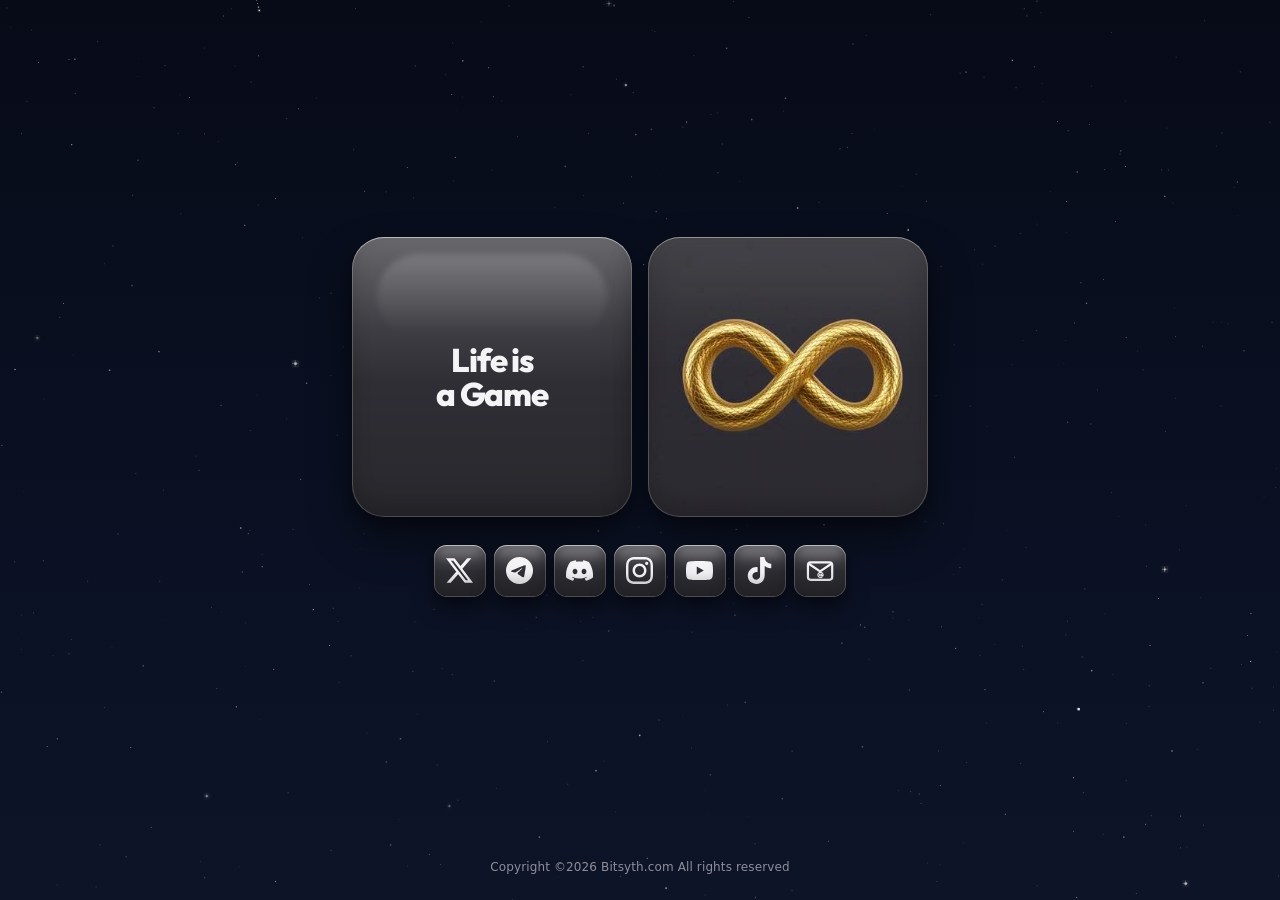
==== download/index.html @ 77fd7bec "Add self-contained download/index.html with embedded video. Single-file site so it can be saved and " ====
<!DOCTYPE html>
<html lang="en">
  <head>
    <meta charset="utf-8" />
    <meta name="viewport" content="width=device-width, initial-scale=1" />
    <title>Bitsyth</title>
    <link rel="icon" type="image/png" sizes="32x32" href="[data-uri]" />
    <link rel="icon" href="favicon.ico" sizes="any" />
    <link rel="apple-touch-icon" href="apple-touch-icon.png" />
    <meta name="description" content="Bitsyth — Life is a Game and Eternal Rhythm." />
    <meta name="theme-color" content="#08081a" />
    <link rel="preconnect" href="https://fonts.googleapis.com" />
    <link rel="preconnect" href="https://fonts.gstatic.com" crossorigin />
    <link
      href="https://fonts.googleapis.com/css2?family=Outfit:wght@800&display=swap"
      rel="stylesheet"
    />
    <style>
      :root {
        --bg: #070b18;
        --bg-glow: #10142c;
        --fg: #f4f4f7;
        --muted: #8e8e98;
        --glass: #2f2e34;
        --ring: #d0d0d8;
        --font-sans: -apple-system, BlinkMacSystemFont, "SF Pro Display",
          "SF Pro Text", "Segoe UI", system-ui, sans-serif;
        --font-logo: "Outfit", var(--font-sans);
        --radius-tile: clamp(1.35rem, 4vw, 2rem);
        --size-tile: clamp(9.75rem, 38vw, 17.5rem);
        --space-tile-gap: clamp(0.75rem, 2.5vw, 1rem);
        --text-logo: clamp(1.2rem, 4.4vw, 2.05rem);
        --size-social: clamp(2.75rem, 8.4vw, 3.25rem);
        --radius-social: clamp(0.62rem, 1.9vw, 0.78rem);
        --space-social-gap: 0.5rem;
        --space-stack: clamp(1.25rem, 3.2vw, 1.75rem);
        --ease-out: cubic-bezier(0.23, 1, 0.32, 1);
        --motion-fast: 250ms;
        --motion-quick: 150ms;
      }

      * {
        box-sizing: border-box;
      }

      html {
        -webkit-font-smoothing: antialiased;
        -moz-osx-font-smoothing: grayscale;
        color-scheme: dark;
      }

      html,
      body {
        margin: 0;
        min-height: 100%;
        background: var(--bg);
        color: var(--fg);
        font-family: var(--font-sans);
      }

      .sky {
        position: fixed;
        inset: 0;
        z-index: 0;
        width: 100%;
        height: 100%;
        pointer-events: none;
        image-rendering: auto;
      }

      .stage {
        position: relative;
        z-index: 1;
        min-height: 100svh;
        display: flex;
        flex-direction: column;
        background: transparent;
      }

      main {
        flex: 1;
        display: flex;
        align-items: center;
        justify-content: center;
        padding: 0 1rem;
      }

      .cluster {
        display: flex;
        flex-direction: column;
        align-items: center;
        gap: var(--space-stack);
      }

      .sr-only {
        position: absolute;
        width: 1px;
        height: 1px;
        padding: 0;
        margin: -1px;
        overflow: hidden;
        clip: rect(0, 0, 0, 0);
        white-space: nowrap;
        border: 0;
      }

      .portal-row,
      .social-row {
        display: flex;
        align-items: center;
        justify-content: center;
      }

      .portal-row {
        gap: var(--space-tile-gap);
      }

      .social-row {
        flex-wrap: wrap;
        gap: var(--space-social-gap);
        width: 100%;
      }

      .portal-tile,
      .social-tile {
        position: relative;
        display: grid;
        place-items: center;
        overflow: hidden;
        isolation: isolate;
        background: var(--glass);
        text-decoration: none;
        color: inherit;
        box-shadow:
          0 1px 0 rgb(255 255 255 / 0.22) inset,
          0 22px 44px rgb(0 0 0 / 0.45),
          0 6px 14px rgb(0 0 0 / 0.28);
        transition:
          transform var(--motion-fast) var(--ease-out),
          box-shadow var(--motion-fast) var(--ease-out);
      }

      .portal-tile {
        width: var(--size-tile);
        aspect-ratio: 1;
        border-radius: var(--radius-tile);
      }

      .social-tile {
        width: var(--size-social);
        height: var(--size-social);
        flex: 0 0 var(--size-social);
        border-radius: var(--radius-social);
        box-shadow:
          0 1px 0 rgb(255 255 255 / 0.22) inset,
          0 12px 22px rgb(0 0 0 / 0.4),
          0 3px 8px rgb(0 0 0 / 0.25);
      }

      .portal-tile:hover {
        transform: translateY(-6px);
        box-shadow:
          0 1px 0 rgb(255 255 255 / 0.3) inset,
          0 32px 56px rgb(0 0 0 / 0.55),
          0 10px 18px rgb(0 0 0 / 0.32);
      }

      .social-tile:hover {
        transform: translateY(-3px);
        box-shadow:
          0 1px 0 rgb(255 255 255 / 0.3) inset,
          0 16px 26px rgb(0 0 0 / 0.48),
          0 6px 10px rgb(0 0 0 / 0.28);
      }

      .portal-tile:active {
        transform: translateY(-1px) scale(0.96);
        transition-duration: var(--motion-quick);
      }

      .social-tile:active {
        transform: translateY(0) scale(0.96);
        transition-duration: var(--motion-quick);
      }

      .portal-tile:focus-visible,
      .social-tile:focus-visible {
        outline: 2px solid var(--ring);
        outline-offset: 4px;
      }

      .portal-logo {
        pointer-events: none;
        user-select: none;
        -webkit-user-drag: none;
      }

      .portal-video {
        position: absolute;
        inset: 0;
        z-index: 0;
        width: 100%;
        height: 100%;
        object-fit: contain;
        background: var(--glass);
        filter: blur(0.28px) saturate(1.03);
        transform: translateZ(0);
      }

      .portal-tile:has(.portal-video) .sheen {
        opacity: 0.38;
      }

      .portal-tile:has(.portal-video) .sheen::after {
        opacity: 0.22;
      }

      .portal-mark {
        position: relative;
        z-index: 3;
        display: flex;
        height: 100%;
        flex-direction: column;
        align-items: center;
        justify-content: center;
        padding: 1.15rem 0.85rem;
        font-family: var(--font-logo);
        font-size: var(--text-logo);
        font-weight: 800;
        line-height: 1.05;
        letter-spacing: -0.035em;
        text-align: center;
        text-wrap: balance;
        color: var(--fg);
      }

      .social-tile svg {
        position: relative;
        z-index: 1;
        width: 52%;
        height: 52%;
        fill: var(--fg);
      }

      .social-tile svg.mail-mark {
        width: 58%;
        height: 58%;
        fill: none;
        stroke: var(--fg);
        stroke-width: 1.75;
        stroke-linejoin: round;
        stroke-linecap: round;
      }

      .social-tile .mail-at {
        fill: var(--fg);
        stroke: none;
        font-family: var(--font-logo);
        font-size: 7.2px;
        font-weight: 800;
        letter-spacing: -0.06em;
      }

      .sheen {
        position: absolute;
        inset: 0;
        z-index: 2;
        pointer-events: none;
        background: linear-gradient(
          180deg,
          rgb(255 255 255 / 0.28) 0%,
          rgb(255 255 255 / 0.08) 32%,
          rgb(255 255 255 / 0) 52%,
          rgb(0 0 0 / 0.14) 100%
        );
      }

      .sheen::after {
        content: "";
        position: absolute;
        top: 6%;
        left: 9%;
        right: 9%;
        height: 30%;
        border-radius: 999px;
        background: linear-gradient(
          180deg,
          rgb(255 255 255 / 0.16),
          rgb(255 255 255 / 0)
        );
        filter: blur(3px);
      }

      .rim {
        position: absolute;
        inset: 0;
        z-index: 2;
        pointer-events: none;
        border-radius: inherit;
        box-shadow:
          inset 0 0 0 1px rgb(255 255 255 / 0.2),
          inset 0 1px 0 rgb(255 255 255 / 0.28),
          inset 0 -12px 20px rgb(0 0 0 / 0.18);
      }

      .legal {
        margin: 0;
        padding: 1.5rem 1rem calc(1.5rem + env(safe-area-inset-bottom));
        text-align: center;
        font-size: 0.75rem;
        line-height: 1.5;
        letter-spacing: 0.01em;
        color: var(--muted);
      }

      .legal a {
        color: inherit;
        text-decoration: none;
      }

      .legal a:hover {
        text-decoration: underline;
        text-underline-offset: 2px;
      }

      @media (prefers-reduced-motion: reduce) {
        .portal-tile,
        .portal-tile:hover,
        .portal-tile:active,
        .social-tile,
        .social-tile:hover,
        .social-tile:active {
          transition: none;
          transform: none;
        }
      }
    </style>
  </head>
  <body>
    <canvas id="sky" class="sky" aria-hidden="true"></canvas>
    <div class="stage">
      <main>
        <div class="cluster">
          <h1 class="sr-only">Bitsyth</h1>
          <nav class="portal-row" aria-label="Destinations">
            <a
              class="portal-tile"
              href="https://lifeisagame.com"
              target="_blank"
              rel="noopener noreferrer"
              aria-label="Life is a Game — lifeisagame.com"
            >
              <span class="sheen" aria-hidden="true"></span>
              <span class="rim" aria-hidden="true"></span>
              <span class="portal-mark">
                <span>Life is</span>
                <span>a Game</span>
              </span>
            </a>
            <a
              class="portal-tile"
              href="https://eternalrhythm.com"
              target="_blank"
              rel="noopener noreferrer"
              aria-label="Eternal Rhythm — eternalrhythm.com"
            >
              <span class="sheen" aria-hidden="true"></span>
              <span class="rim" aria-hidden="true"></span>
              <video
                class="portal-logo portal-video"
                src="[data-uri]"
                poster="[data-uri]"
                autoplay
                muted
                loop
                playsinline
                preload="auto"
              ></video>
            </a>
          </nav>
          <nav class="social-row" aria-label="Social">
          <a
            class="social-tile"
            href="https://x.com/bitsyth"
            target="_blank"
            rel="noopener noreferrer"
            aria-label="X — @bitsyth"
          >
            <span class="sheen" aria-hidden="true"></span>
            <span class="rim" aria-hidden="true"></span>
            <svg viewBox="0 0 24 24" aria-hidden="true" focusable="false">
              <path d="M18.901 1.153h3.68l-8.04 9.19L24 22.846h-7.406l-5.8-7.584-6.638 7.584H.474l8.6-9.83L0 1.154h7.594l5.243 6.932ZM17.61 20.644h2.039L6.486 3.24H4.298Z"></path>
            </svg>
          </a>
          <a
            class="social-tile"
            href="https://t.me/bitsyth"
            target="_blank"
            rel="noopener noreferrer"
            aria-label="Telegram — @bitsyth"
          >
            <span class="sheen" aria-hidden="true"></span>
            <span class="rim" aria-hidden="true"></span>
            <svg viewBox="0 0 24 24" aria-hidden="true" focusable="false">
              <path d="M11.944 0A12 12 0 0 0 0 12a12 12 0 0 0 12 12 12 12 0 0 0 12-12A12 12 0 0 0 12 0a12 12 0 0 0-.056 0zm4.962 7.224c.1-.002.321.023.465.14a.506.506 0 0 1 .171.325c.016.093.036.306.02.472-.18 1.898-.962 6.502-1.36 8.627-.168.9-.499 1.201-.82 1.23-.696.065-1.225-.46-1.9-.902-1.056-.693-1.653-1.124-2.678-1.8-1.185-.78-.417-1.21.258-1.91.177-.184 3.247-2.977 3.307-3.23.007-.032.014-.15-.056-.212s-.174-.041-.249-.024c-.106.024-1.793 1.14-5.061 3.345-.48.33-.913.49-1.302.48-.428-.008-1.252-.241-1.865-.44-.752-.245-1.349-.374-1.297-.789.027-.216.325-.437.893-.663 3.498-1.524 5.83-2.529 6.998-3.014 3.332-1.386 4.025-1.627 4.476-1.635z"></path>
            </svg>
          </a>
                    <a
            class="social-tile"
            href="https://discord.com/users/Bitsyth"
            target="_blank"
            rel="noopener noreferrer"
            aria-label="Discord — @Bitsyth"
          >
            <span class="sheen" aria-hidden="true"></span>
            <span class="rim" aria-hidden="true"></span>
            <svg viewBox="0 0 24 24" aria-hidden="true" focusable="false">
              <path d="M20.317 4.3698a19.7913 19.7913 0 00-4.8851-1.5152.0741.0741 0 00-.0785.0371c-.211.3753-.4447.8648-.6083 1.2495-1.8447-.2762-3.68-.2762-5.4868 0-.1636-.3933-.4058-.8742-.6177-1.2495a.077.077 0 00-.0785-.037 19.7363 19.7363 0 00-4.8852 1.515.0699.0699 0 00-.0321.0277C.5334 9.0458-.319 13.5799.0992 18.0578a.0824.0824 0 00.0312.0561c2.0528 1.5076 4.0413 2.4228 5.9929 3.0294a.0777.0777 0 00.0842-.0276c.4616-.6304.8731-1.2952 1.226-1.9942a.076.076 0 00-.0416-.1057c-.6528-.2476-1.2743-.5495-1.8722-.8923a.077.077 0 01-.0076-.1277c.1258-.0943.2517-.1923.3718-.2914a.0743.0743 0 01.0776-.0105c3.9278 1.7933 8.18 1.7933 12.0614 0a.0739.0739 0 01.0785.0095c.1202.099.246.1981.3728.2924a.077.077 0 01-.0066.1276 12.2986 12.2986 0 01-1.873.8914.0766.0766 0 00-.0407.1067c.3604.698.7719 1.3628 1.225 1.9932a.076.076 0 00.0842.0286c1.961-.6067 3.9495-1.5219 6.0023-3.0294a.077.077 0 00.0313-.0552c.5004-5.177-.8382-9.6739-3.5485-13.6604a.061.061 0 00-.0312-.0286zM8.02 15.3312c-1.1825 0-2.1569-1.0857-2.1569-2.419 0-1.3332.9555-2.4189 2.157-2.4189 1.2108 0 2.1757 1.0952 2.1568 2.419 0 1.3332-.9555 2.4189-2.1569 2.4189zm7.9748 0c-1.1825 0-2.1569-1.0857-2.1569-2.419 0-1.3332.9554-2.4189 2.1569-2.4189 1.2108 0 2.1757 1.0952 2.1568 2.419 0 1.3332-.946 2.4189-2.1568 2.4189Z"></path>
            </svg>
          </a>
          <a
            class="social-tile"
            href="https://www.instagram.com/bitsyth/"
            target="_blank"
            rel="noopener noreferrer"
            aria-label="Instagram — @bitsyth"
          >
            <span class="sheen" aria-hidden="true"></span>
            <span class="rim" aria-hidden="true"></span>
            <svg viewBox="0 0 24 24" aria-hidden="true" focusable="false">
              <path d="M7.0301.084c-1.2768.0602-2.1487.264-2.911.5634-.7888.3075-1.4575.72-2.1228 1.3877-.6652.6677-1.075 1.3368-1.3802 2.127-.2954.7638-.4956 1.6365-.552 2.914-.0564 1.2775-.0689 1.6882-.0626 4.947.0062 3.2586.0206 3.6671.0825 4.9473.061 1.2765.264 2.1482.5635 2.9107.308.7889.72 1.4573 1.388 2.1228.6679.6655 1.3365 1.0743 2.1285 1.38.7632.295 1.6361.4961 2.9134.552 1.2773.056 1.6884.069 4.9462.0627 3.2578-.0062 3.668-.0207 4.9478-.0814 1.28-.0607 2.147-.2652 2.9098-.5633.7889-.3086 1.4578-.72 2.1228-1.3881.665-.6682 1.0745-1.3378 1.3795-2.1284.2957-.7632.4966-1.636.552-2.9124.056-1.2809.0692-1.6898.063-4.948-.0063-3.2583-.021-3.6668-.0817-4.9465-.0607-1.2797-.264-2.1487-.5633-2.9117-.3084-.7889-.72-1.4568-1.3876-2.1228C21.2982 1.33 20.628.9208 19.8378.6165 19.074.321 18.2017.1197 16.9244.0645 15.6471.0093 15.236-.005 11.977.0014 8.718.0076 8.31.0215 7.0301.0839m.1402 21.6932c-1.17-.0509-1.8053-.2453-2.2287-.408-.5606-.216-.96-.4771-1.3819-.895-.422-.4178-.6811-.8186-.9-1.378-.1644-.4234-.3624-1.058-.4171-2.228-.0595-1.2645-.072-1.6442-.079-4.848-.007-3.2037.0053-3.583.0607-4.848.05-1.169.2456-1.805.408-2.2282.216-.5613.4762-.96.895-1.3816.4188-.4217.8184-.6814 1.3783-.9003.423-.1651 1.0575-.3614 2.227-.4171 1.2655-.06 1.6447-.072 4.848-.079 3.2033-.007 3.5835.005 4.8495.0608 1.169.0508 1.8053.2445 2.228.408.5608.216.96.4754 1.3816.895.4217.4194.6816.8176.9005 1.3787.1653.4217.3617 1.056.4169 2.2263.0602 1.2655.0739 1.645.0796 4.848.0058 3.203-.0055 3.5834-.061 4.848-.051 1.17-.245 1.8055-.408 2.2294-.216.5604-.4763.96-.8954 1.3814-.419.4215-.8181.6811-1.3783.9-.4224.1649-1.0577.3617-2.2262.4174-1.2656.0595-1.6448.072-4.8493.079-3.2045.007-3.5825-.006-4.848-.0608M16.953 5.5864A1.44 1.44 0 1 0 18.39 4.144a1.44 1.44 0 0 0-1.437 1.4424M5.8385 12.012c.0067 3.4032 2.7706 6.1557 6.173 6.1493 3.4026-.0065 6.157-2.7701 6.1506-6.1733-.0065-3.4032-2.771-6.1565-6.174-6.1498-3.403.0067-6.156 2.771-6.1496 6.1738M8 12.0077a4 4 0 1 1 4.008 3.9921A3.9996 3.9996 0 0 1 8 12.0077"></path>
            </svg>
          </a>
          <a
            class="social-tile"
            href="https://www.youtube.com/@bitsyth"
            target="_blank"
            rel="noopener noreferrer"
            aria-label="YouTube — @bitsyth"
          >
            <span class="sheen" aria-hidden="true"></span>
            <span class="rim" aria-hidden="true"></span>
            <svg viewBox="0 0 24 24" aria-hidden="true" focusable="false">
              <path d="M23.498 6.186a3.016 3.016 0 0 0-2.122-2.136C19.505 3.545 12 3.545 12 3.545s-7.505 0-9.377.505A3.017 3.017 0 0 0 .502 6.186C0 8.07 0 12 0 12s0 3.93.502 5.814a3.016 3.016 0 0 0 2.122 2.136c1.871.505 9.376.505 9.376.505s7.505 0 9.377-.505a3.015 3.015 0 0 0 2.122-2.136C24 15.93 24 12 24 12s0-3.93-.502-5.814zM9.545 15.568V8.432L15.818 12l-6.273 3.568z"></path>
            </svg>
          </a>
          <a
            class="social-tile"
            href="https://www.tiktok.com/@bitsyth"
            target="_blank"
            rel="noopener noreferrer"
            aria-label="TikTok — @bitsyth"
          >
            <span class="sheen" aria-hidden="true"></span>
            <span class="rim" aria-hidden="true"></span>
            <svg viewBox="0 0 24 24" aria-hidden="true" focusable="false">
              <path d="M12.525.02c1.31-.02 2.61-.01 3.91-.02.08 1.53.63 3.09 1.75 4.17 1.12 1.11 2.7 1.62 4.24 1.79v4.03c-1.44-.05-2.89-.35-4.2-.97-.57-.26-1.1-.59-1.62-.93-.01 2.92.01 5.84-.02 8.75-.08 1.4-.54 2.79-1.35 3.94-1.31 1.92-3.58 3.17-5.91 3.21-1.43.08-2.86-.31-4.08-1.03-2.02-1.19-3.44-3.37-3.65-5.71-.02-.5-.03-1-.01-1.49.18-1.9 1.12-3.72 2.58-4.96 1.66-1.44 3.98-2.13 6.15-1.72.02 1.48-.04 2.96-.04 4.44-.99-.32-2.15-.23-3.02.37-.63.41-1.11 1.04-1.36 1.75-.21.51-.15 1.07-.14 1.61.24 1.64 1.82 3.02 3.5 2.87 1.12-.01 2.19-.66 2.77-1.61.19-.33.4-.67.41-1.06.1-1.79.06-3.57.07-5.36.01-4.03-.01-8.05.02-12.07z"></path>
            </svg>
          </a>
          <a
            class="social-tile"
            href="mailto:contact@bitsyth.com"
            aria-label="Email contact@bitsyth.com"
          >
            <span class="sheen" aria-hidden="true"></span>
            <span class="rim" aria-hidden="true"></span>
            <svg class="mail-mark" viewBox="0 0 24 24" aria-hidden="true" focusable="false">
              <rect x="2.35" y="5.05" width="19.3" height="13.9" rx="2.15"></rect>
              <path d="M3.55 6.55 12 12.2 20.45 6.55"></path>
              <text class="mail-at" x="12" y="16.85" text-anchor="middle">@</text>
            </svg>
          </a>
          </nav>
        </div>
      </main>
      <footer>
        <p class="legal">
          Copyright ©2026
          <a href="https://bitsyth.com" target="_blank" rel="noopener noreferrer"
            >Bitsyth.com</a
          >
          All rights reserved
        </p>
      </footer>
    </div>
      <script>
      document.querySelectorAll(".portal-video").forEach((video) => {
        video.muted = true;
        const play = () => video.play().catch(() => {});
        if (video.readyState >= 2) play();
        else video.addEventListener("canplay", play, { once: true });
      });

      (function nightSky() {
        const canvas = document.getElementById("sky");
        if (!canvas) return;
        const ctx = canvas.getContext("2d", { alpha: false });
        const reduce = window.matchMedia("(prefers-reduced-motion: reduce)").matches;
        const SCALE = 1;
        const STAR = ["#9db0e8", "#d7e0ff", "#fff6d2", "#cfd6f5", "#ffffff", "#b8c4f0"];
        let w = 0, h = 0, stars = [], meteors = [], last = 0, spawnAt = 0, skyGrad = null;
        let ufo = null, ufoAt = 0, ufoLastX = -999, ufoLastY = -999;

        function rand(n) { return Math.random() * n; }
        function irand(n) { return (Math.random() * n) | 0; }

        function resize() {
          w = Math.max(320, Math.ceil(window.innerWidth / SCALE));
          h = Math.max(180, Math.ceil(window.innerHeight / SCALE));
          canvas.width = w;
          canvas.height = h;
          skyGrad = ctx.createLinearGradient(0, 0, 0, h);
          skyGrad.addColorStop(0, "#070b18");
          skyGrad.addColorStop(0.5, "#0a1022");
          skyGrad.addColorStop(1, "#0e1428");
          stars = [];
          const n = Math.min(520, Math.floor((w * h) / 1800));
          for (let i = 0; i < n; i++) {
            const beacon = Math.random() < 0.028;
            const bright = !beacon && Math.random() < 0.06;
            stars.push({
              x: rand(w),
              y: rand(h),
              s: beacon ? 1.8 + rand(1.1) : bright ? 1.5 : Math.random() < 0.18 ? 1.15 : 0.85,
              c: beacon ? ["#ffffff", "#fff6d2", "#d7e0ff"][irand(3)] : STAR[irand(STAR.length)],
              p: rand(Math.PI * 2),
              sp: beacon ? 0.25 + rand(0.55) : 0.7 + rand(1.8),
              a: beacon ? 0.55 + rand(0.35) : 0.22 + rand(0.55),
              glow: bright,
              beacon,
              flare: rand(Math.PI * 2),
              flareSp: 0.12 + rand(0.35),
            });
          }
        }

        function wouldClash(x, y, vx, vy) {
          for (const m of meteors) {
            const dx0 = x - m.x;
            const dy0 = y - m.y;
            if (dx0 * dx0 + dy0 * dy0 < 140 * 140) return true;
            const rvx = vx - m.vx;
            const rvy = vy - m.vy;
            const a = rvx * rvx + rvy * rvy;
            if (a < 0.001) continue;
            let t = -((dx0 * rvx + dy0 * rvy) / a);
            if (t < 0) t = 0;
            if (t > 90) t = 90;
            const dx = dx0 + rvx * t;
            const dy = dy0 + rvy * t;
            if (dx * dx + dy * dy < 110 * 110) return true;
          }
          return false;
        }

        function spawnMeteor() {
          if (meteors.length > 2) return;
          const hasBig = meteors.some((m) => m.big);
          const roll = Math.random();
          const big = !hasBig && roll < 0.08;
          const tiny = !big && roll > 0.5;
          const size = tiny ? 0.5 + rand(0.5) : big ? 2.4 + rand(1.8) : 0.95 + rand(0.9);
          const glow = tiny ? 0.22 + rand(0.3) : big ? 0.78 + rand(0.22) : 0.4 + rand(0.42);
          const speed = tiny ? 3.2 + rand(2.4) : big ? 1.15 + rand(1.05) : 2.0 + rand(1.7);
          for (let attempt = 0; attempt < 8; attempt++) {
            const edge = Math.random();
            let x, y, vx, vy;
            if (edge < 0.42) {
              x = rand(w);
              y = -12 - rand(30);
              vx = (Math.random() < 0.5 ? -1 : 1) * speed * (0.35 + rand(1.15));
              vy = speed * (0.55 + rand(0.85));
            } else if (edge < 0.71) {
              x = w + 14 + rand(40);
              y = rand(h * 0.55);
              vx = -(speed * (0.7 + rand(0.9)));
              vy = speed * (0.25 + rand(1.05));
            } else {
              x = -14 - rand(40);
              y = rand(h * 0.55);
              vx = speed * (0.7 + rand(0.9));
              vy = speed * (0.25 + rand(1.05));
            }
            if (wouldClash(x, y, vx, vy)) continue;
            const diag = Math.hypot(w, h);
            const dist = diag * (big ? 0.95 + rand(0.45) : 0.45 + rand(0.55));
            const spd = Math.max(0.8, Math.hypot(vx, vy));
            const framesToCross = dist / spd;
            const burstEarly = !big && Math.random() < 0.4;
            meteors.push({
              x, y, vx, vy,
              ax: (Math.random() - 0.5) * 0.01,
              ay: 0.002 + rand(0.01),
              life: burstEarly
                ? 18 + irand(Math.max(12, framesToCross * 0.45))
                : framesToCross * (big ? 1.15 + rand(0.4) : 0.7 + rand(0.5)),
              trail: [],
              maxTrail: tiny ? 8 + irand(8) : big ? 34 + irand(22) : 14 + irand(14),
              size,
              glow,
              hot: big || Math.random() < 0.18,
              fade: 1,
              big,
            });
            return;
          }
        }

        function nextSpawn(t) {
          if (Math.random() < 0.12) return t + 180 + rand(420);
          if (Math.random() < 0.2) return t + 4200 + rand(3800);
          return t + 900 + rand(2600);
        }

        function armUfo(t, first) {
          ufo = null;
          ufoAt = t + (first ? 3500 + rand(8000) : 10000 + rand(28000));
        }

        function spawnUfo() {
          const pad = 36;
          let x, y, n = 0;
          do {
            x = pad + rand(w - pad * 2);
            y = pad + rand(h * 0.7);
            n++;
          } while (n < 10 && Math.hypot(x - ufoLastX, y - ufoLastY) < Math.min(w, h) * 0.38);
          ufoLastX = x;
          ufoLastY = y;
          const dir = Math.random() < 0.5 ? -1 : 1;
          const dart = Math.random() < 0.4;
          ufo = {
            x, y,
            vx: dir * (dart ? 1.6 + rand(1.4) : 0.55 + rand(0.7)),
            vy: (Math.random() - 0.5) * (dart ? 0.55 : 0.28),
            phase: rand(Math.PI * 2),
            zigAmp: 6 + rand(16),
            zigFreq: 0.07 + rand(0.14),
            life: dart ? 48 + irand(40) : 70 + irand(80),
            fade: 0,
            size: 4.2 + rand(3.2),
            alpha: 0.28 + rand(0.16),
            tilt: (Math.random() - 0.5) * 0.25,
            age: 0,
            beam: Math.random() < 0.72,
            beamAt: 16 + irand(22),
            beamLen: 12 + irand(16),
          };
        }

        function drawUfo() {
          if (!ufo) return;
          if (ufo.life > 16) ufo.fade = Math.min(1, ufo.fade + 0.07);
          else ufo.fade = Math.max(0, ufo.fade - 0.08);
          ufo.phase += ufo.zigFreq;
          ufo.x += ufo.vx;
          ufo.y += ufo.vy + Math.sin(ufo.phase) * ufo.zigAmp * 0.11;
          ufo.life--;
          ufo.age++;
          const a = ufo.alpha * ufo.fade;
          if (a < 0.01) return;
          const s = ufo.size;
          const beaming =
            ufo.beam &&
            ufo.age >= ufo.beamAt &&
            ufo.age < ufo.beamAt + ufo.beamLen &&
            ufo.fade > 0.55;
          const pulse = beaming
            ? 0.55 + 0.45 * Math.abs(Math.sin(ufo.age * 0.35))
            : 0;
          ctx.save();
          ctx.translate(ufo.x, ufo.y);
          ctx.rotate(ufo.tilt + Math.sin(ufo.phase * 0.5) * 0.06);
          if (beaming) {
            const len = s * (9 + 6 * pulse);
            const half = s * (1.15 + 0.7 * pulse);
            const beam = ctx.createLinearGradient(0, s * 0.2, 0, len);
            beam.addColorStop(0, "rgba(140,255,170," + (0.28 * pulse) + ")");
            beam.addColorStop(0.35, "rgba(70,210,120," + (0.12 * pulse) + ")");
            beam.addColorStop(1, "rgba(40,160,90,0)");
            ctx.fillStyle = beam;
            ctx.beginPath();
            ctx.moveTo(-s * 0.22, s * 0.15);
            ctx.lineTo(s * 0.22, s * 0.15);
            ctx.lineTo(half, len);
            ctx.lineTo(-half, len);
            ctx.closePath();
            ctx.fill();
            ctx.globalAlpha = a * 0.45 * pulse;
            ctx.fillStyle = "#8dffb0";
            ctx.beginPath();
            ctx.ellipse(0, s * 0.22, s * 0.28, s * 0.12, 0, 0, Math.PI * 2);
            ctx.fill();
          }
          ctx.globalAlpha = a * 0.28;
          ctx.fillStyle = "#4a5560";
          ctx.beginPath();
          ctx.ellipse(0, 1.2, s * 1.75, s * 0.72, 0, 0, Math.PI * 2);
          ctx.fill();
          const hull = ctx.createLinearGradient(-s * 1.5, -s * 0.4, s * 1.5, s * 0.5);
          hull.addColorStop(0, "#3a4148");
          hull.addColorStop(0.28, "#8b96a0");
          hull.addColorStop(0.5, "#d5dde4");
          hull.addColorStop(0.72, "#6f7a84");
          hull.addColorStop(1, "#2c3238");
          ctx.globalAlpha = a;
          ctx.fillStyle = hull;
          ctx.beginPath();
          ctx.ellipse(0, 0, s * 1.5, s * 0.4, 0, 0, Math.PI * 2);
          ctx.fill();
          ctx.strokeStyle = "rgba(230,236,242,0.45)";
          ctx.lineWidth = 0.7;
          ctx.beginPath();
          ctx.ellipse(0, -s * 0.08, s * 1.28, s * 0.18, 0, 0, Math.PI * 2);
          ctx.stroke();
          const dome = ctx.createLinearGradient(0, -s * 0.55, 0, s * 0.05);
          dome.addColorStop(0, "#e8eef4");
          dome.addColorStop(0.45, "#8a96a2");
          dome.addColorStop(1, "#3e464e");
          ctx.fillStyle = dome;
          ctx.beginPath();
          ctx.ellipse(0, -s * 0.2, s * 0.5, s * 0.3, 0, 0, Math.PI * 2);
          ctx.fill();
          ctx.globalAlpha = a * 0.55;
          ctx.fillStyle = "#f4f7fa";
          ctx.beginPath();
          ctx.ellipse(-s * 0.12, -s * 0.32, s * 0.16, s * 0.08, -0.4, 0, Math.PI * 2);
          ctx.fill();
          ctx.globalAlpha = a * 0.7;
          ctx.fillStyle = beaming ? "#7dff9a" : "#5a636c";
          ctx.beginPath();
          ctx.ellipse(0, s * 0.18, s * 0.22, s * 0.1, 0, 0, Math.PI * 2);
          ctx.fill();
          ctx.restore();
          ctx.globalAlpha = 1;
        }

        function tick(t) {
          requestAnimationFrame(tick);
          if (t - last < 33) return;
          last = t;
          ctx.fillStyle = skyGrad;
          ctx.fillRect(0, 0, w, h);
          for (const s of stars) {
            const tw = reduce
              ? s.a
              : s.a * (0.42 + 0.58 * (0.5 + 0.5 * Math.sin(t * 0.0022 * s.sp + s.p)));
            ctx.globalAlpha = tw;
            ctx.fillStyle = s.c;
            ctx.fillRect(s.x, s.y, s.s, s.s);
            if (s.glow && tw > 0.62) {
              ctx.globalAlpha = (tw - 0.55) * 0.45;
              ctx.fillRect(s.x - 1.2, s.y + s.s * 0.25, 3.4, 0.7);
              ctx.fillRect(s.x + s.s * 0.25, s.y - 1.2, 0.7, 3.4);
            }
            if (s.beacon && !reduce) {
              const fl = 0.5 + 0.5 * Math.sin(t * 0.0011 * s.flareSp + s.flare);
              ctx.globalAlpha = tw * (0.18 + 0.5 * fl);
              ctx.fillStyle = "#fff8e8";
              const g = s.s + 1.6 + fl * 2.2;
              ctx.fillRect(s.x - g * 0.35, s.y + s.s * 0.2, g, 0.85);
              ctx.fillRect(s.x + s.s * 0.2, s.y - g * 0.35, 0.85, g);
              ctx.globalAlpha = tw * 0.12 * fl;
              ctx.fillRect(s.x - 2.5, s.y - 2.5, s.s + 5, s.s + 5);
            }
          }
          ctx.globalAlpha = 1;
          if (reduce) return;
          if (t > spawnAt) {
            spawnMeteor();
            spawnAt = nextSpawn(t);
            if (meteors.some((m) => m.big)) spawnAt += 1800 + rand(2200);
          }
          for (let i = meteors.length - 1; i >= 0; i--) {
            const m = meteors[i];
            m.vx += m.ax;
            m.vy += m.ay;
            m.x += m.vx;
            m.y += m.vy;
            m.life--;
            if (m.life < 10) m.fade *= 0.86;
            m.trail.unshift({ x: m.x, y: m.y });
            if (m.trail.length > m.maxTrail) m.trail.pop();
            const n = m.trail.length;
            m.trail.forEach((p, k) => {
              const fade = Math.max(0, 1 - k / n) * m.fade;
              ctx.globalAlpha = fade * m.glow;
              if (k < 2 && m.hot) ctx.fillStyle = "#ffffff";
              else if (k < 5) ctx.fillStyle = m.hot ? "#fff4c8" : "#e8e4d4";
              else if (k < 10) ctx.fillStyle = m.hot ? "#e8c889" : "#b8b09a";
              else ctx.fillStyle = "#6a6080";
              const sz = m.size * (k < 2 ? 1.15 : k < 6 ? 0.75 : 0.45) * m.fade;
              ctx.fillRect(p.x, p.y, sz, sz);
            });
            if (m.glow > 0.7 && m.trail[0] && m.fade > 0.25) {
              ctx.globalAlpha = m.glow * 0.28 * m.fade;
              ctx.fillStyle = "#fff8e0";
              const g = m.size * 2.4;
              ctx.fillRect(m.trail[0].x - g * 0.3, m.trail[0].y - g * 0.3, g, g);
            }
            ctx.globalAlpha = 1;
            if (m.fade < 0.06 || m.life < 0 || m.y > h + 28 || m.x < -40 || m.x > w + 40)
              meteors.splice(i, 1);
          }
          if (!ufo && t > ufoAt) spawnUfo();
          drawUfo();
          if (ufo && (ufo.life < 0 || ufo.fade <= 0 || ufo.x < -50 || ufo.x > w + 50 || ufo.y < -40 || ufo.y > h + 40))
            armUfo(t);
        }

        resize();
        spawnMeteor();
        spawnAt = 400 + rand(900);
        armUfo(0, true);
        window.addEventListener("resize", resize, { passive: true });
        requestAnimationFrame(tick);
      })();
    </script>
  </body>
</html>
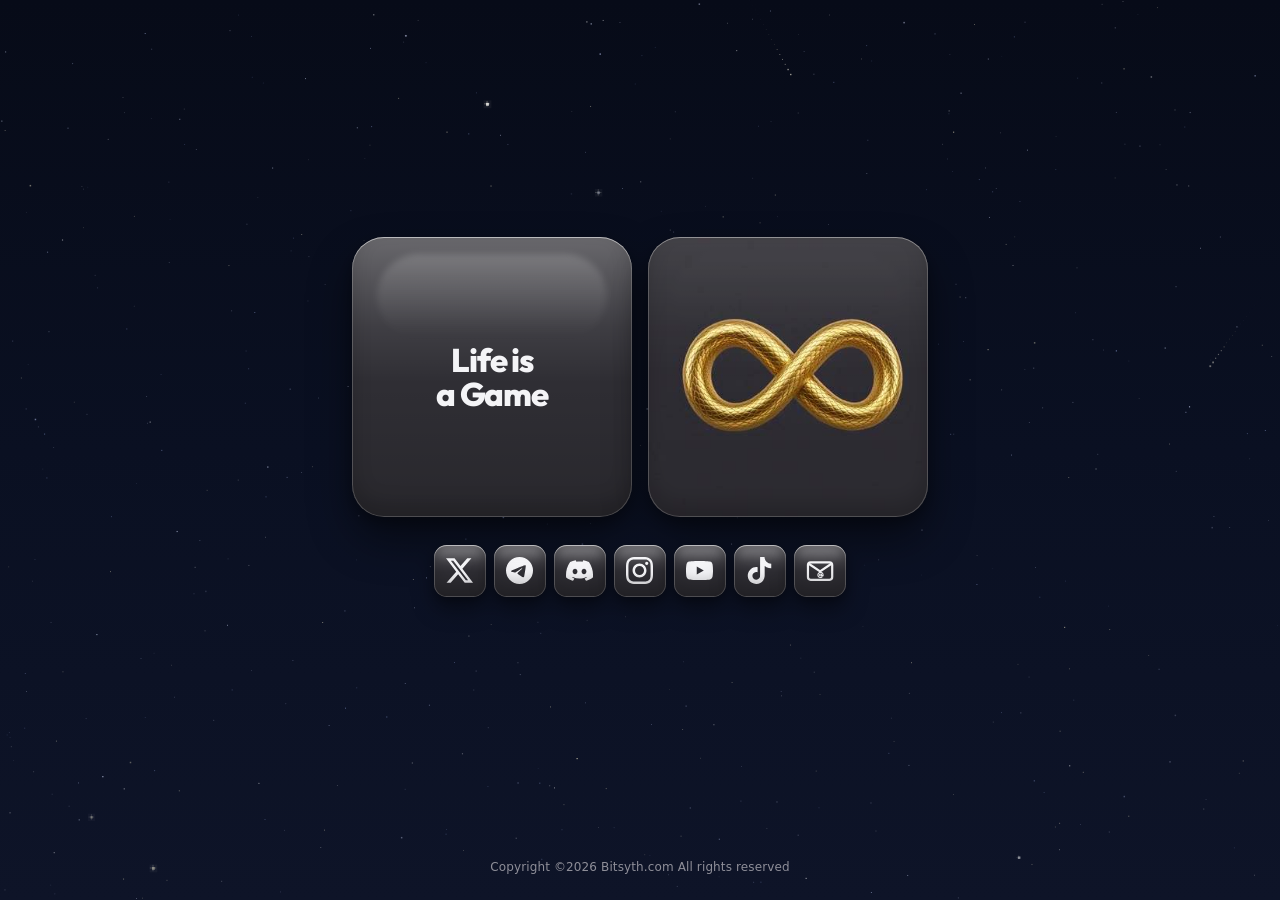
==== commit 69adfdef: "Refresh download zip with metallic saucer UFO. Self-contained index.html, video included." ====
--- a/download/index.html
+++ b/download/index.html
@@ -618,118 +618,139 @@
         }
 
         function spawnUfo() {
-          const pad = 36;
+          const pad = 40;
           let x, y, n = 0;
           do {
             x = pad + rand(w - pad * 2);
-            y = pad + rand(h * 0.7);
+            y = pad + rand(h * 0.62);
             n++;
           } while (n < 10 && Math.hypot(x - ufoLastX, y - ufoLastY) < Math.min(w, h) * 0.38);
           ufoLastX = x;
           ufoLastY = y;
           const dir = Math.random() < 0.5 ? -1 : 1;
-          const dart = Math.random() < 0.4;
+          const dart = Math.random() < 0.35;
           ufo = {
             x, y,
-            vx: dir * (dart ? 1.6 + rand(1.4) : 0.55 + rand(0.7)),
-            vy: (Math.random() - 0.5) * (dart ? 0.55 : 0.28),
+            vx: dir * (dart ? 1.5 + rand(1.2) : 0.5 + rand(0.65)),
+            vy: (Math.random() - 0.5) * (dart ? 0.45 : 0.22),
             phase: rand(Math.PI * 2),
-            zigAmp: 6 + rand(16),
-            zigFreq: 0.07 + rand(0.14),
-            life: dart ? 48 + irand(40) : 70 + irand(80),
+            zigAmp: 5 + rand(14),
+            zigFreq: 0.06 + rand(0.12),
+            life: dart ? 55 + irand(45) : 80 + irand(90),
             fade: 0,
-            size: 4.2 + rand(3.2),
-            alpha: 0.28 + rand(0.16),
-            tilt: (Math.random() - 0.5) * 0.25,
+            size: 7.2 + rand(3.4),
+            alpha: 0.94,
+            tilt: (Math.random() - 0.5) * 0.18,
             age: 0,
-            beam: Math.random() < 0.72,
-            beamAt: 16 + irand(22),
-            beamLen: 12 + irand(16),
+            beamOn: false,
+            beamUntil: 0,
+            nextBeam: 12 + irand(28),
           };
         }
 
         function drawUfo() {
           if (!ufo) return;
-          if (ufo.life > 16) ufo.fade = Math.min(1, ufo.fade + 0.07);
-          else ufo.fade = Math.max(0, ufo.fade - 0.08);
+          if (ufo.life > 18) ufo.fade = Math.min(1, ufo.fade + 0.08);
+          else ufo.fade = Math.max(0, ufo.fade - 0.07);
           ufo.phase += ufo.zigFreq;
           ufo.x += ufo.vx;
-          ufo.y += ufo.vy + Math.sin(ufo.phase) * ufo.zigAmp * 0.11;
+          ufo.y += ufo.vy + Math.sin(ufo.phase) * ufo.zigAmp * 0.1;
           ufo.life--;
           ufo.age++;
           const a = ufo.alpha * ufo.fade;
           if (a < 0.01) return;
+          if (!ufo.beamOn && ufo.fade > 0.7 && ufo.life > 22 && ufo.age >= ufo.nextBeam) {
+            ufo.beamOn = Math.random() < 0.7;
+            ufo.beamUntil = ufo.age + 10 + irand(20);
+            ufo.nextBeam = ufo.beamUntil + 16 + irand(48);
+          }
+          if (ufo.beamOn && ufo.age >= ufo.beamUntil) ufo.beamOn = false;
+          const beaming = ufo.beamOn && ufo.fade > 0.55;
+          const pulse = beaming ? 0.5 + 0.5 * Math.abs(Math.sin(ufo.age * 0.28)) : 0;
           const s = ufo.size;
-          const beaming =
-            ufo.beam &&
-            ufo.age >= ufo.beamAt &&
-            ufo.age < ufo.beamAt + ufo.beamLen &&
-            ufo.fade > 0.55;
-          const pulse = beaming
-            ? 0.55 + 0.45 * Math.abs(Math.sin(ufo.age * 0.35))
-            : 0;
           ctx.save();
           ctx.translate(ufo.x, ufo.y);
-          ctx.rotate(ufo.tilt + Math.sin(ufo.phase * 0.5) * 0.06);
+          ctx.rotate(ufo.tilt + Math.sin(ufo.phase * 0.45) * 0.05);
           if (beaming) {
-            const len = s * (9 + 6 * pulse);
-            const half = s * (1.15 + 0.7 * pulse);
-            const beam = ctx.createLinearGradient(0, s * 0.2, 0, len);
-            beam.addColorStop(0, "rgba(140,255,170," + (0.28 * pulse) + ")");
-            beam.addColorStop(0.35, "rgba(70,210,120," + (0.12 * pulse) + ")");
-            beam.addColorStop(1, "rgba(40,160,90,0)");
+            const len = s * (11 + 7 * pulse);
+            const half = s * (1.35 + 0.85 * pulse);
+            const beam = ctx.createLinearGradient(0, s * 0.35, 0, len);
+            beam.addColorStop(0, "rgba(170,255,190," + (0.42 * pulse) + ")");
+            beam.addColorStop(0.2, "rgba(90,230,140," + (0.22 * pulse) + ")");
+            beam.addColorStop(0.65, "rgba(50,180,100," + (0.08 * pulse) + ")");
+            beam.addColorStop(1, "rgba(30,140,80,0)");
             ctx.fillStyle = beam;
             ctx.beginPath();
-            ctx.moveTo(-s * 0.22, s * 0.15);
-            ctx.lineTo(s * 0.22, s * 0.15);
+            ctx.moveTo(-s * 0.18, s * 0.32);
+            ctx.lineTo(s * 0.18, s * 0.32);
             ctx.lineTo(half, len);
             ctx.lineTo(-half, len);
             ctx.closePath();
             ctx.fill();
-            ctx.globalAlpha = a * 0.45 * pulse;
-            ctx.fillStyle = "#8dffb0";
+          }
+          ctx.globalAlpha = a * 0.35;
+          ctx.fillStyle = "#1a1e24";
+          ctx.beginPath();
+          ctx.ellipse(0, s * 0.55, s * 1.5, s * 0.28, 0, 0, Math.PI * 2);
+          ctx.fill();
+          const lower = ctx.createLinearGradient(0, 0, 0, s * 0.7);
+          lower.addColorStop(0, "#6a737c");
+          lower.addColorStop(1, "#24292e");
+          ctx.globalAlpha = a;
+          ctx.fillStyle = lower;
+          ctx.beginPath();
+          ctx.ellipse(0, s * 0.18, s * 1.55, s * 0.42, 0, 0, Math.PI * 2);
+          ctx.fill();
+          const hull = ctx.createLinearGradient(-s * 2, -s * 0.35, s * 2, s * 0.45);
+          hull.addColorStop(0, "#2b3138");
+          hull.addColorStop(0.22, "#8f9aa6");
+          hull.addColorStop(0.48, "#eef3f8");
+          hull.addColorStop(0.62, "#9aa6b2");
+          hull.addColorStop(0.82, "#4a545e");
+          hull.addColorStop(1, "#1c2126");
+          ctx.fillStyle = hull;
+          ctx.beginPath();
+          ctx.ellipse(0, 0, s * 1.95, s * 0.48, 0, 0, Math.PI * 2);
+          ctx.fill();
+          ctx.strokeStyle = "rgba(255,255,255,0.55)";
+          ctx.lineWidth = 1.1;
+          ctx.beginPath();
+          ctx.ellipse(0, -s * 0.06, s * 1.55, s * 0.2, 0, 0, Math.PI * 2);
+          ctx.stroke();
+          ctx.strokeStyle = "rgba(20,24,28,0.55)";
+          ctx.lineWidth = 0.8;
+          ctx.beginPath();
+          ctx.ellipse(0, s * 0.12, s * 1.62, s * 0.22, 0, 0, Math.PI * 2);
+          ctx.stroke();
+          const dome = ctx.createLinearGradient(-s * 0.2, -s * 0.85, s * 0.4, s * 0.1);
+          dome.addColorStop(0, "#f5f8fb");
+          dome.addColorStop(0.35, "#b7c2cc");
+          dome.addColorStop(0.7, "#5c6772");
+          dome.addColorStop(1, "#2a3138");
+          ctx.fillStyle = dome;
+          ctx.beginPath();
+          ctx.ellipse(0, -s * 0.32, s * 0.72, s * 0.5, 0, 0, Math.PI * 2);
+          ctx.fill();
+          ctx.globalAlpha = a * 0.7;
+          ctx.fillStyle = "#ffffff";
+          ctx.beginPath();
+          ctx.ellipse(-s * 0.18, -s * 0.48, s * 0.22, s * 0.12, -0.5, 0, 0, Math.PI * 2);
+          ctx.fill();
+          const lights = 7;
+          for (let i = 0; i < lights; i++) {
+            const t = (i + 0.5) / lights;
+            const lx = Math.cos(Math.PI * t) * s * 1.35;
+            const ly = Math.sin(Math.PI * t) * s * 0.22 + s * 0.06;
+            ctx.globalAlpha = a * (0.55 + 0.45 * Math.abs(Math.sin(ufo.age * 0.2 + i)));
+            ctx.fillStyle = beaming ? "#9dffb8" : "#d7dee6";
             ctx.beginPath();
-            ctx.ellipse(0, s * 0.22, s * 0.28, s * 0.12, 0, 0, Math.PI * 2);
+            ctx.ellipse(lx, ly, s * 0.09, s * 0.06, 0, 0, Math.PI * 2);
             ctx.fill();
           }
-          ctx.globalAlpha = a * 0.28;
-          ctx.fillStyle = "#4a5560";
+          ctx.globalAlpha = a;
+          ctx.fillStyle = beaming ? "#8affaa" : "#3a424a";
           ctx.beginPath();
-          ctx.ellipse(0, 1.2, s * 1.75, s * 0.72, 0, 0, Math.PI * 2);
-          ctx.fill();
-          const hull = ctx.createLinearGradient(-s * 1.5, -s * 0.4, s * 1.5, s * 0.5);
-          hull.addColorStop(0, "#3a4148");
-          hull.addColorStop(0.28, "#8b96a0");
-          hull.addColorStop(0.5, "#d5dde4");
-          hull.addColorStop(0.72, "#6f7a84");
-          hull.addColorStop(1, "#2c3238");
-          ctx.globalAlpha = a;
-          ctx.fillStyle = hull;
-          ctx.beginPath();
-          ctx.ellipse(0, 0, s * 1.5, s * 0.4, 0, 0, Math.PI * 2);
-          ctx.fill();
-          ctx.strokeStyle = "rgba(230,236,242,0.45)";
-          ctx.lineWidth = 0.7;
-          ctx.beginPath();
-          ctx.ellipse(0, -s * 0.08, s * 1.28, s * 0.18, 0, 0, Math.PI * 2);
-          ctx.stroke();
-          const dome = ctx.createLinearGradient(0, -s * 0.55, 0, s * 0.05);
-          dome.addColorStop(0, "#e8eef4");
-          dome.addColorStop(0.45, "#8a96a2");
-          dome.addColorStop(1, "#3e464e");
-          ctx.fillStyle = dome;
-          ctx.beginPath();
-          ctx.ellipse(0, -s * 0.2, s * 0.5, s * 0.3, 0, 0, Math.PI * 2);
-          ctx.fill();
-          ctx.globalAlpha = a * 0.55;
-          ctx.fillStyle = "#f4f7fa";
-          ctx.beginPath();
-          ctx.ellipse(-s * 0.12, -s * 0.32, s * 0.16, s * 0.08, -0.4, 0, Math.PI * 2);
-          ctx.fill();
-          ctx.globalAlpha = a * 0.7;
-          ctx.fillStyle = beaming ? "#7dff9a" : "#5a636c";
-          ctx.beginPath();
-          ctx.ellipse(0, s * 0.18, s * 0.22, s * 0.1, 0, 0, Math.PI * 2);
+          ctx.ellipse(0, s * 0.28, s * 0.28, s * 0.12, 0, 0, Math.PI * 2);
           ctx.fill();
           ctx.restore();
           ctx.globalAlpha = 1;
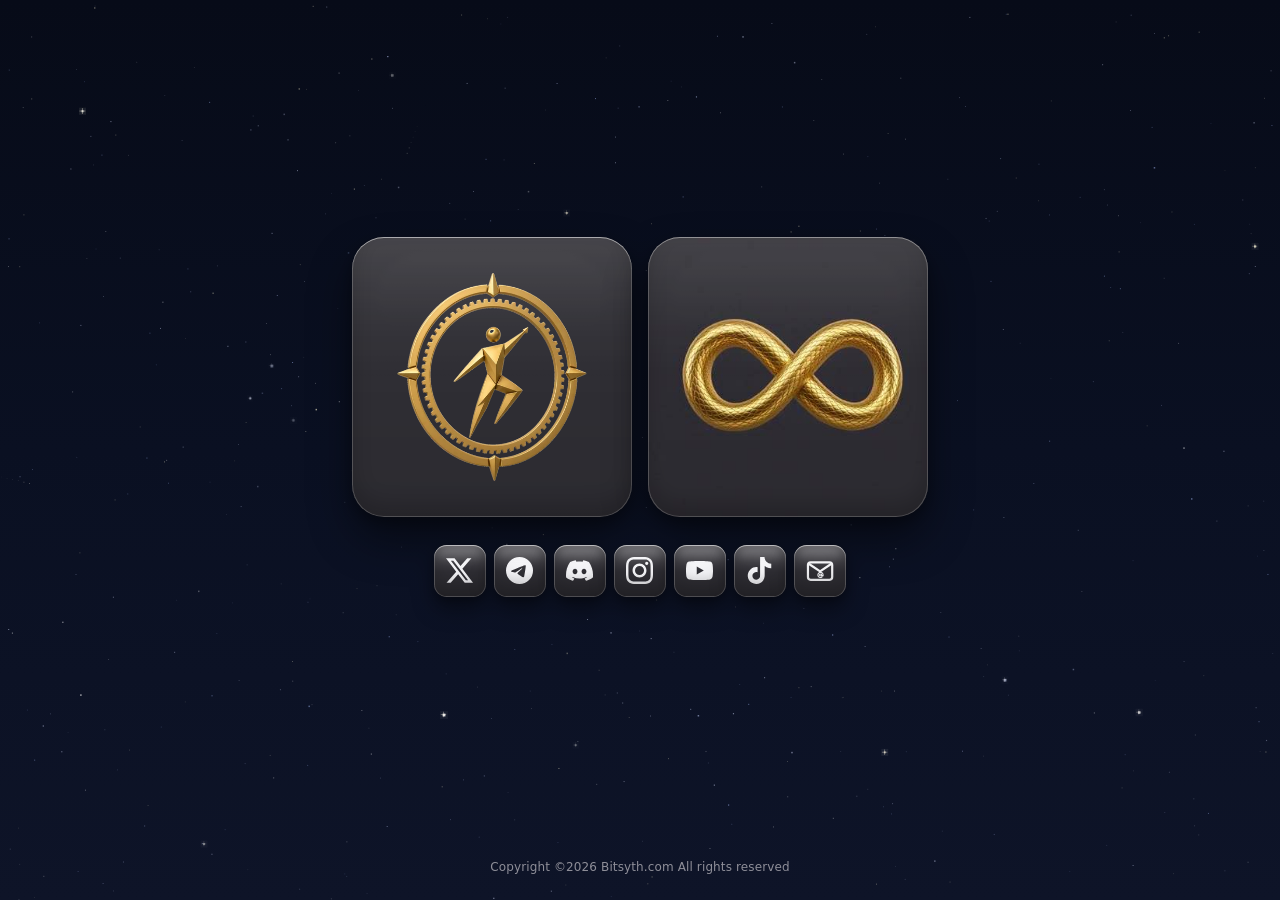
==== commit b8bf6a0d: "Add Life is a Game gold logo to the left tile. Transparent mark on the existing glass background." ====
--- a/download/index.html
+++ b/download/index.html
@@ -215,6 +215,28 @@
         opacity: 0.22;
       }
 
+
+      .portal-icon {
+        position: absolute;
+        inset: 11%;
+        z-index: 1;
+        width: 78%;
+        height: 78%;
+        object-fit: contain;
+        pointer-events: none;
+        user-select: none;
+        -webkit-user-drag: none;
+        background: transparent;
+      }
+
+      .portal-tile:has(.portal-icon) .sheen {
+        opacity: 0.42;
+      }
+
+      .portal-tile:has(.portal-icon) .sheen::after {
+        opacity: 0.24;
+      }
+
       .portal-mark {
         position: relative;
         z-index: 3;
@@ -352,10 +374,13 @@
             >
               <span class="sheen" aria-hidden="true"></span>
               <span class="rim" aria-hidden="true"></span>
-              <span class="portal-mark">
-                <span>Life is</span>
-                <span>a Game</span>
-              </span>
+              <img
+                class="portal-logo portal-icon"
+                src="[data-uri]"
+                width="420"
+                height="420"
+                alt=""
+              />
             </a>
             <a
               class="portal-tile"
